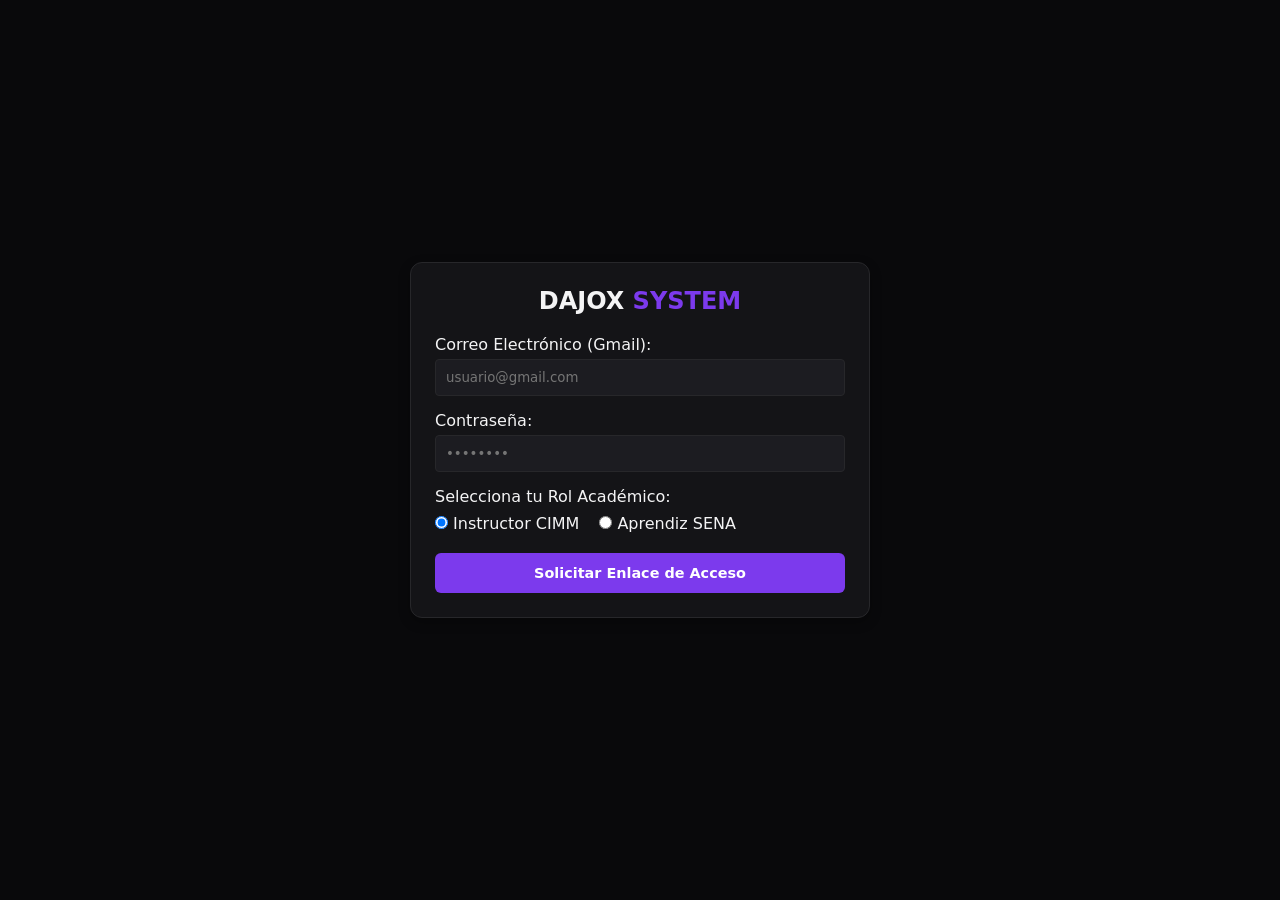
==== index.html @ 520edb33 "Add files via upload" ====
<!DOCTYPE html>
<html lang="es">
<head>
    <meta charset="UTF-8">
    <title>DAJOX SYSTEM - Enrutando</title>
    <link rel="stylesheet" href="style.css">
</head>
<body style="display:flex; justify-content:center; align-items:center; height:100vh;">
    <div style="text-align: center;">
        <h1>DAJOX <span style="color:var(--acento-morado);">SYSTEM</span></h1>
        <p style="color: var(--texto-mutado); margin-top:10px;">Verificando credenciales de acceso...</p>
    </div>
    <script>
        document.addEventListener("DOMContentLoaded", () => {
            const usuario = localStorage.getItem("usuarioActual");
            if (usuario) {
                window.location.href = "dashboard.html";
            } else {
                window.location.href = "login.html";
            }
        });
    </script>
</body>
</html>
---- style.css ----
/* ==========================================================================
   DAJOX SYSTEM - HOJA DE ESTILOS EVOLUCIONADA (DISEÑO TÉCNICO PROFESIONAL)
   ========================================================================== */
:root {
    --bg-principal: #09090b;
    --bg-tarjetas: #141417;
    --bg-inputs: #1c1c21;
    --texto-blanco: #f4f4f5;
    --texto-mutado: #a1a1aa;
    --acento-morado: #7c3aed;
    --acento-morado-hover: #6d28d9;
    --acento-azul: #2563eb;
    --acento-verde: #16a34a;
    --acento-rojo: #dc2626;
    --borde: #27272a;
    --borde-foco: #3f3f46;
}

* { box-sizing: border-box; margin: 0; padding: 0; font-family: 'Segoe UI', system-ui, sans-serif; }
body { background-color: var(--bg-principal); color: var(--texto-blanco); padding-bottom: 60px; }
.hidden { display: none !important; }

/* Tarjetas de Clases */
.card {
    background-color: var(--bg-tarjetas);
    border: 1px solid var(--borde);
    border-radius: 12px;
    padding: 24px;
    margin-bottom: 20px;
    box-shadow: 0 4px 12px rgba(0,0,0,0.3);
    transition: transform 0.2s, border-color 0.2s;
}
.card:hover { border-color: var(--borde-foco); }

.grid-clases {
    display: grid;
    grid-template-columns: repeat(auto-fill, minmax(340px, 1fr));
    gap: 24px;
    margin-top: 20px;
}

/* Botones */
.btn-primary {
    background-color: var(--acento-morado);
    color: white;
    border: none;
    border-radius: 6px;
    font-weight: 600;
    font-size: 0.9rem;
    cursor: pointer;
    padding: 11px 18px;
    display: inline-flex;
    align-items: center;
    justify-content: center;
    gap: 8px;
    transition: background 0.2s, filter 0.2s;
}
.btn-primary:hover { background-color: var(--acento-morado-hover); }

/* Inputs profesionales */
.input-dajox {
    width: 100%;
    padding: 10px 12px;
    background: var(--bg-inputs);
    border: 1px solid var(--borde);
    color: white;
    border-radius: 6px;
    font-size: 0.9rem;
    outline: none;
    transition: border-color 0.2s;
}
.input-dajox:focus { border-color: var(--acento-morado); }

/* ==========================================================================
   DISEÑO AVANZADO DE VENTANAS FLOTANTES (MODALES PREMIUM)
   ========================================================================== */
.pestana-flotante {
    position: fixed;
    top: 0;
    left: 0;
    width: 100%;
    height: 100%;
    background-color: rgba(4, 4, 7, 0.75);
    backdrop-filter: blur(8px); /* Efecto Esmerilado Premium */
    display: flex;
    justify-content: center;
    align-items: center;
    z-index: 1000;
    animation: fadeInDajox 0.25s ease-out;
}

.pestana-contenido {
    background-color: #101014;
    border: 1px solid rgba(255, 255, 255, 0.08);
    border-radius: 16px;
    width: 92%;
    max-width: 800px;
    max-height: 85vh;
    padding: 28px;
    display: flex;
    flex-direction: column;
    box-shadow: 0 20px 40px rgba(0,0,0,0.6), 0 0 1px rgba(255,255,255,0.1) inset;
}

.pestana-header {
    display: flex;
    justify-content: space-between;
    align-items: center;
    border-bottom: 1px solid var(--borde);
    padding-bottom: 16px;
    margin-bottom: 20px;
}
.pestana-header h3 { font-size: 1.3rem; font-weight: 700; letter-spacing: -0.025em; }

.pestana-scroll {
    overflow-y: auto;
    flex: 1;
    padding-right: 12px;
}
/* Personalización de barra de desplazamiento técnico */
.pestana-scroll::-webkit-scrollbar { width: 6px; }
.pestana-scroll::-webkit-scrollbar-track { background: transparent; }
.pestana-scroll::-webkit-scrollbar-thumb { background: var(--borde-foco); border-radius: 10px; }

.btn-cerrar-flotante {
    background: #1c1c21;
    border: 1px solid var(--borde);
    color: var(--texto-mutado);
    width: 32px;
    height: 32px;
    border-radius: 50%;
    font-size: 1.2rem;
    cursor: pointer;
    display: flex;
    align-items: center;
    justify-content: center;
    transition: all 0.2s;
}
.btn-cerrar-flotante:hover { color: white; background: var(--acento-rojo); border-color: var(--acento-rojo); }

/* Bloques contenedores internos de preguntas */
.item-pregunta-banco {
    background: #16161a;
    border: 1px solid var(--borde);
    padding: 18px;
    border-radius: 8px;
    margin-bottom: 16px;
}

.opcion-verificacion {
    padding: 10px 14px;
    margin: 8px 0;
    border-radius: 6px;
    font-size: 0.9rem;
    display: flex;
    align-items: center;
    gap: 10px;
}
.opcion-correcta { background-color: rgba(22, 163, 74, 0.15); border: 1px solid rgba(22, 163, 74, 0.4); color: #4ade80; }
.opcion-incorrecta { background-color: rgba(220, 38, 38, 0.15); border: 1px solid rgba(220, 38, 38, 0.4); color: #f87171; }
.opcion-neutra { background: var(--bg-inputs); border: 1px solid var(--borde); }

/* Previsualizadores de Imagen */
.img-preview {
    max-width: 100%;
    max-height: 200px;
    object-fit: contain;
    margin-top: 12px;
    border-radius: 8px;
    border: 1px dashed var(--borde-foco);
    background: #000;
}

/* Simulador por puntos interactivos */
.contenedor-mapa-puntos {
    position: relative;
    display: inline-block;
    max-width: 100%;
    border: 1px solid var(--borde-foco);
    border-radius: 8px;
    overflow: hidden;
    margin-top: 16px;
    background: #111;
}
.img-mapeada { display: block; max-width: 100%; height: auto; }
.punto-referencia {
    position: absolute;
    width: 26px;
    height: 26px;
    background-color: var(--acento-azul);
    color: white;
    border-radius: 50%;
    text-align: center;
    line-height: 26px;
    font-size: 0.8rem;
    font-weight: bold;
    cursor: pointer;
    transform: translate(-50%, -50%);
    box-shadow: 0 0 12px rgba(37,99,235,0.6);
    transition: transform 0.2s;
}
.punto-referencia:hover { transform: translate(-50%, -50%) scale(1.2); }

.opcion-pestana {
    width: 100%;
    padding: 14px 18px;
    background: var(--bg-inputs);
    border: 1px solid var(--borde);
    color: white;
    text-align: left;
    border-radius: 8px;
    margin-bottom: 12px;
    font-weight: 500;
    cursor: pointer;
    transition: all 0.2s;
}
.opcion-pestana:hover { background: var(--acento-morado); border-color: var(--acento-morado-hover); transform: translateX(4px); }

/* Indicador de Porcentaje Superior */
.badge-global-porcentaje {
    background: linear-gradient(135deg, #4c1d95, #1e3a8a);
    border: 1px solid rgba(255,255,255,0.1);
    padding: 14px;
    border-radius: 10px;
    font-weight: 700;
    font-size: 1.1rem;
    text-align: center;
    margin-bottom: 20px;
    letter-spacing: 0.05em;
    box-shadow: 0 4px 12px rgba(0,0,0,0.2);
}

@keyframes fadeInDajox {
    from { opacity: 0; transform: scale(0.98); }
    to { opacity: 1; transform: scale(1); }
}
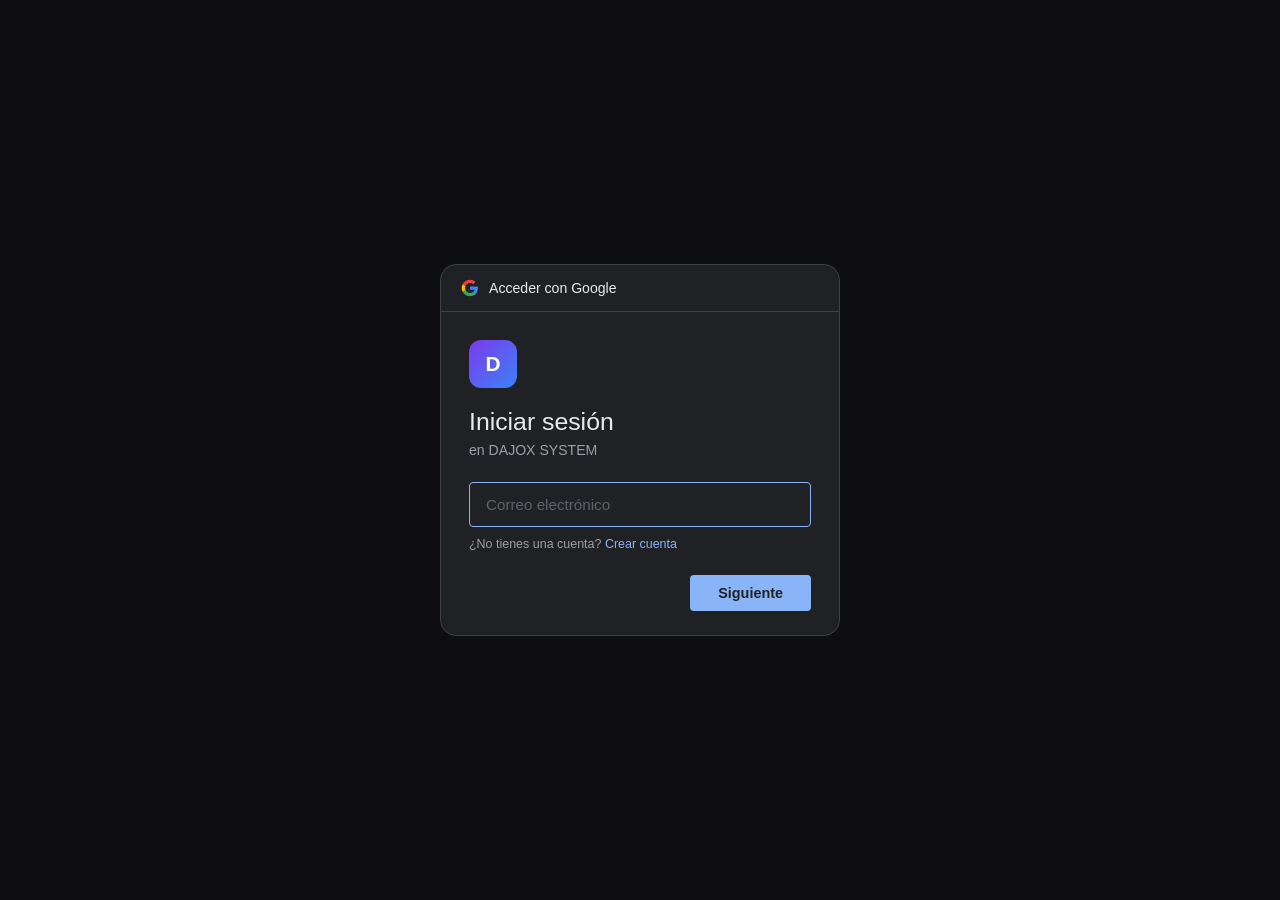
==== commit 31da0007: "Fix HTML formatting and ensure proper structure" ====
--- a/index.html
+++ b/index.html
@@ -21,4 +21,4 @@
         });
     </script>
 </body>
-</html>+</html>
--- a/style.css
+++ b/style.css
@@ -1,236 +1,290 @@
 /* ==========================================================================
-   DAJOX SYSTEM - HOJA DE ESTILOS EVOLUCIONADA (DISEÑO TÉCNICO PROFESIONAL)
+   DAJOX SYSTEM — HOJA DE ESTILOS PRINCIPAL
    ========================================================================== */
+@import url('https://fonts.googleapis.com/css2?family=Inter:wght@400;500;600;700;800&display=swap');
+
+*, *::before, *::after { box-sizing: border-box; margin: 0; padding: 0; }
+
 :root {
-    --bg-principal: #09090b;
-    --bg-tarjetas: #141417;
-    --bg-inputs: #1c1c21;
-    --texto-blanco: #f4f4f5;
-    --texto-mutado: #a1a1aa;
+    --bg-main:     #0e0e12;
+    --bg-tarjetas: #16161e;
     --acento-morado: #7c3aed;
-    --acento-morado-hover: #6d28d9;
-    --acento-azul: #2563eb;
-    --acento-verde: #16a34a;
-    --acento-rojo: #dc2626;
-    --borde: #27272a;
-    --borde-foco: #3f3f46;
-}
-
-* { box-sizing: border-box; margin: 0; padding: 0; font-family: 'Segoe UI', system-ui, sans-serif; }
-body { background-color: var(--bg-principal); color: var(--texto-blanco); padding-bottom: 60px; }
+    --acento-rojo:   #ef4444;
+    --acento-verde:  #22c55e;
+    --acento-azul:   #3b82f6;
+    --borde:         #2a2a36;
+    --bg-inputs:     #111118;
+    --texto-mutado:  #71717a;
+}
+
+body {
+    background: var(--bg-main);
+    color: #fff;
+    font-family: 'Inter', sans-serif;
+    min-height: 100vh;
+}
+
+/* ── Utilidades ─────────────────────────────────────────────────────────── */
 .hidden { display: none !important; }
 
-/* Tarjetas de Clases */
+/* ── Card ───────────────────────────────────────────────────────────────── */
 .card {
-    background-color: var(--bg-tarjetas);
-    border: 1px solid var(--borde);
-    border-radius: 12px;
-    padding: 24px;
+    background: var(--bg-tarjetas);
+    border: 1px solid var(--borde);
+    border-radius: 10px;
+    padding: 20px;
     margin-bottom: 20px;
-    box-shadow: 0 4px 12px rgba(0,0,0,0.3);
-    transition: transform 0.2s, border-color 0.2s;
-}
-.card:hover { border-color: var(--borde-foco); }
-
+}
+
+/* ── Botones ────────────────────────────────────────────────────────────── */
+.btn-primary {
+    display: inline-flex;
+    align-items: center;
+    justify-content: center;
+    gap: 6px;
+    background: var(--acento-morado);
+    color: #fff;
+    border: none;
+    border-radius: 6px;
+    padding: 10px 18px;
+    font-size: .875rem;
+    font-weight: 600;
+    cursor: pointer;
+    font-family: inherit;
+    transition: opacity .15s;
+    white-space: nowrap;
+}
+.btn-primary:hover:not(:disabled) { opacity: .85; }
+.btn-primary:disabled { opacity: .4; cursor: not-allowed; }
+
+/* ── Inputs ─────────────────────────────────────────────────────────────── */
+.input-dajox {
+    width: 100%;
+    padding: 10px 14px;
+    background: var(--bg-inputs);
+    border: 1px solid var(--borde);
+    color: #fff;
+    border-radius: 6px;
+    font-size: .875rem;
+    font-family: inherit;
+    outline: none;
+}
+.input-dajox:focus   { border-color: var(--acento-morado); }
+.input-dajox::placeholder { color: var(--texto-mutado); }
+
+/* ── Grid de clases ─────────────────────────────────────────────────────── */
 .grid-clases {
     display: grid;
-    grid-template-columns: repeat(auto-fill, minmax(340px, 1fr));
-    gap: 24px;
-    margin-top: 20px;
-}
-
-/* Botones */
-.btn-primary {
-    background-color: var(--acento-morado);
-    color: white;
-    border: none;
-    border-radius: 6px;
-    font-weight: 600;
-    font-size: 0.9rem;
-    cursor: pointer;
-    padding: 11px 18px;
-    display: inline-flex;
-    align-items: center;
-    justify-content: center;
-    gap: 8px;
-    transition: background 0.2s, filter 0.2s;
-}
-.btn-primary:hover { background-color: var(--acento-morado-hover); }
-
-/* Inputs profesionales */
-.input-dajox {
-    width: 100%;
-    padding: 10px 12px;
-    background: var(--bg-inputs);
-    border: 1px solid var(--borde);
-    color: white;
-    border-radius: 6px;
-    font-size: 0.9rem;
-    outline: none;
-    transition: border-color 0.2s;
-}
-.input-dajox:focus { border-color: var(--acento-morado); }
-
-/* ==========================================================================
-   DISEÑO AVANZADO DE VENTANAS FLOTANTES (MODALES PREMIUM)
-   ========================================================================== */
+    grid-template-columns: repeat(auto-fill, minmax(310px, 1fr));
+    gap: 18px;
+    margin-top: 18px;
+}
+
+/* ── Pestaña flotante (modal) ───────────────────────────────────────────── */
 .pestana-flotante {
     position: fixed;
-    top: 0;
-    left: 0;
-    width: 100%;
-    height: 100%;
-    background-color: rgba(4, 4, 7, 0.75);
-    backdrop-filter: blur(8px); /* Efecto Esmerilado Premium */
-    display: flex;
-    justify-content: center;
-    align-items: center;
-    z-index: 1000;
-    animation: fadeInDajox 0.25s ease-out;
-}
-
+    inset: 0;
+    background: rgba(0,0,0,.82);
+    z-index: 200;
+    display: flex;
+    align-items: flex-start;
+    justify-content: center;
+    padding: 16px;
+    overflow-y: auto;
+}
 .pestana-contenido {
-    background-color: #101014;
-    border: 1px solid rgba(255, 255, 255, 0.08);
-    border-radius: 16px;
-    width: 92%;
-    max-width: 800px;
-    max-height: 85vh;
-    padding: 28px;
+    background: #16161e;
+    border: 1px solid var(--borde);
+    border-radius: 12px;
+    width: 100%;
+    max-width: 640px;
     display: flex;
     flex-direction: column;
-    box-shadow: 0 20px 40px rgba(0,0,0,0.6), 0 0 1px rgba(255,255,255,0.1) inset;
-}
-
+    margin: auto;
+    max-height: calc(100vh - 32px);
+}
 .pestana-header {
     display: flex;
     justify-content: space-between;
     align-items: center;
+    padding: 16px 20px;
     border-bottom: 1px solid var(--borde);
-    padding-bottom: 16px;
-    margin-bottom: 20px;
-}
-.pestana-header h3 { font-size: 1.3rem; font-weight: 700; letter-spacing: -0.025em; }
-
+    flex-shrink: 0;
+}
+.pestana-header h3 { font-size: 1rem; font-weight: 700; }
 .pestana-scroll {
+    padding: 20px;
     overflow-y: auto;
     flex: 1;
-    padding-right: 12px;
-}
-/* Personalización de barra de desplazamiento técnico */
-.pestana-scroll::-webkit-scrollbar { width: 6px; }
-.pestana-scroll::-webkit-scrollbar-track { background: transparent; }
-.pestana-scroll::-webkit-scrollbar-thumb { background: var(--borde-foco); border-radius: 10px; }
-
+}
 .btn-cerrar-flotante {
-    background: #1c1c21;
-    border: 1px solid var(--borde);
+    background: #27272a;
+    border: none;
+    color: #fff;
+    width: 30px; height: 30px;
+    border-radius: 50%;
+    font-size: 1.1rem;
+    cursor: pointer;
+    display: flex;
+    align-items: center;
+    justify-content: center;
+    flex-shrink: 0;
+}
+
+/* ── Botón opción de pestaña ────────────────────────────────────────────── */
+.opcion-pestana {
+    display: block;
+    width: 100%;
+    background: #111118;
+    border: 1px solid var(--borde);
+    border-left: 4px solid var(--acento-morado);
+    color: #fff;
+    padding: 13px 16px;
+    border-radius: 6px;
+    font-size: .9rem;
+    font-weight: 600;
+    cursor: pointer;
+    text-align: left;
+    margin-bottom: 10px;
+    transition: background .15s;
+    font-family: inherit;
+}
+.opcion-pestana:hover { background: #1a1a24; }
+
+/* ── Items del banco de preguntas ───────────────────────────────────────── */
+.item-pregunta-banco {
+    background: #111118;
+    border: 1px solid var(--borde);
+    border-radius: 8px;
+    padding: 14px;
+    margin-bottom: 10px;
+}
+.opcion-correcta {
+    background: rgba(34,197,94,.12);
+    border: 1px solid rgba(34,197,94,.3);
+    border-radius: 6px;
+    padding: 5px 10px;
+    font-size: .82rem;
+    color: var(--acento-verde);
+    margin-top: 3px;
+}
+.opcion-neutra {
+    background: #1c1c24;
+    border: 1px solid var(--borde);
+    border-radius: 6px;
+    padding: 5px 10px;
+    font-size: .82rem;
     color: var(--texto-mutado);
-    width: 32px;
-    height: 32px;
-    border-radius: 50%;
-    font-size: 1.2rem;
-    cursor: pointer;
-    display: flex;
-    align-items: center;
-    justify-content: center;
-    transition: all 0.2s;
-}
-.btn-cerrar-flotante:hover { color: white; background: var(--acento-rojo); border-color: var(--acento-rojo); }
-
-/* Bloques contenedores internos de preguntas */
-.item-pregunta-banco {
-    background: #16161a;
-    border: 1px solid var(--borde);
-    padding: 18px;
-    border-radius: 8px;
-    margin-bottom: 16px;
-}
-
-.opcion-verificacion {
-    padding: 10px 14px;
-    margin: 8px 0;
-    border-radius: 6px;
-    font-size: 0.9rem;
-    display: flex;
-    align-items: center;
-    gap: 10px;
-}
-.opcion-correcta { background-color: rgba(22, 163, 74, 0.15); border: 1px solid rgba(22, 163, 74, 0.4); color: #4ade80; }
-.opcion-incorrecta { background-color: rgba(220, 38, 38, 0.15); border: 1px solid rgba(220, 38, 38, 0.4); color: #f87171; }
-.opcion-neutra { background: var(--bg-inputs); border: 1px solid var(--borde); }
-
-/* Previsualizadores de Imagen */
-.img-preview {
-    max-width: 100%;
-    max-height: 200px;
-    object-fit: contain;
-    margin-top: 12px;
-    border-radius: 8px;
-    border: 1px dashed var(--borde-foco);
-    background: #000;
-}
-
-/* Simulador por puntos interactivos */
+    margin-top: 3px;
+}
+
+/* ── Simulador de mapa ──────────────────────────────────────────────────── */
 .contenedor-mapa-puntos {
     position: relative;
-    display: inline-block;
-    max-width: 100%;
-    border: 1px solid var(--borde-foco);
+    width: 100%;
+    border: 2px dashed var(--borde);
     border-radius: 8px;
     overflow: hidden;
-    margin-top: 16px;
     background: #111;
-}
-.img-mapeada { display: block; max-width: 100%; height: auto; }
+    cursor: crosshair;
+    min-height: 120px;
+}
+.img-mapeada {
+    width: 100%;
+    display: block;
+    border-radius: 6px;
+}
 .punto-referencia {
     position: absolute;
-    width: 26px;
-    height: 26px;
-    background-color: var(--acento-azul);
-    color: white;
+    width: 26px; height: 26px;
     border-radius: 50%;
+    background: var(--acento-morado);
+    color: #fff;
+    font-size: .72rem;
+    font-weight: 700;
+    display: flex;
+    align-items: center;
+    justify-content: center;
+    transform: translate(-50%, -50%);
+    cursor: pointer;
+    border: 2px solid #fff;
+    box-shadow: 0 0 8px rgba(124,58,237,.7);
+    z-index: 10;
+    transition: transform .1s;
+    animation: pulse-pt 1.5s infinite;
+}
+.punto-referencia:hover { transform: translate(-50%,-50%) scale(1.2); animation: none; }
+.punto-referencia.ok  { background: var(--acento-verde); box-shadow: 0 0 8px rgba(34,197,94,.7); animation: none; }
+.punto-referencia.mal { background: var(--acento-rojo);  box-shadow: 0 0 8px rgba(239,68,68,.7); animation: none; }
+@keyframes pulse-pt {
+    0%,100% { box-shadow: 0 0 8px rgba(124,58,237,.7); }
+    50%      { box-shadow: 0 0 16px rgba(124,58,237,1); }
+}
+
+/* ── Simulación drag-drop ───────────────────────────────────────────────── */
+.canvas-simulacion {
+    display: flex;
+    flex-direction: column;
+    gap: 20px;
+}
+.banco-piezas {
+    display: flex;
+    gap: 12px;
+    flex-wrap: wrap;
+    padding: 16px;
+    background: #111118;
+    border: 1px solid var(--borde);
+    border-radius: 8px;
+}
+.pieza-draggable {
+    background: var(--bg-tarjetas);
+    border: 2px solid var(--acento-azul);
+    color: var(--acento-azul);
+    padding: 10px 16px;
+    border-radius: 6px;
+    cursor: grab;
+    font-weight: 600;
+    font-size: .875rem;
+    user-select: none;
+    transition: opacity .15s;
+}
+.pieza-draggable:active { cursor: grabbing; }
+.pieza-draggable.usado  { opacity: .3; pointer-events: none; }
+.zona-soltar {
+    position: absolute;
+    border: 2px dashed #fff;
+    border-radius: 6px;
+    padding: 10px 8px;
     text-align: center;
-    line-height: 26px;
-    font-size: 0.8rem;
-    font-weight: bold;
-    cursor: pointer;
-    transform: translate(-50%, -50%);
-    box-shadow: 0 0 12px rgba(37,99,235,0.6);
-    transition: transform 0.2s;
-}
-.punto-referencia:hover { transform: translate(-50%, -50%) scale(1.2); }
-
-.opcion-pestana {
-    width: 100%;
-    padding: 14px 18px;
-    background: var(--bg-inputs);
-    border: 1px solid var(--borde);
-    color: white;
-    text-align: left;
-    border-radius: 8px;
+    font-size: .75rem;
+    font-weight: 600;
+    color: #fff;
+    transition: all .2s;
+    display: flex;
+    align-items: center;
+    justify-content: center;
+}
+.zona-soltar.drag-over { background: rgba(59,130,246,.15); border-color: var(--acento-azul); }
+.zona-soltar.correcta  { background: var(--acento-verde); border-color: var(--acento-verde); border-style: solid; }
+
+/* ── Imagen preview ─────────────────────────────────────────────────────── */
+.img-preview {
+    max-height: 160px;
+    border-radius: 6px;
+    display: block;
+    margin-top: 8px;
+    border: 1px solid var(--borde);
+}
+
+/* ── Gmail box (verificación) ───────────────────────────────────────────── */
+.gmail-box {
+    background: #fff;
+    border-radius: 8px;
+    padding: 20px;
+    color: #333;
+    border: 1px solid #ddd;
+}
+.gmail-box h4 {
+    font-size: 1.1rem;
     margin-bottom: 12px;
-    font-weight: 500;
-    cursor: pointer;
-    transition: all 0.2s;
-}
-.opcion-pestana:hover { background: var(--acento-morado); border-color: var(--acento-morado-hover); transform: translateX(4px); }
-
-/* Indicador de Porcentaje Superior */
-.badge-global-porcentaje {
-    background: linear-gradient(135deg, #4c1d95, #1e3a8a);
-    border: 1px solid rgba(255,255,255,0.1);
-    padding: 14px;
-    border-radius: 10px;
-    font-weight: 700;
-    font-size: 1.1rem;
-    text-align: center;
-    margin-bottom: 20px;
-    letter-spacing: 0.05em;
-    box-shadow: 0 4px 12px rgba(0,0,0,0.2);
-}
-
-@keyframes fadeInDajox {
-    from { opacity: 0; transform: scale(0.98); }
-    to { opacity: 1; transform: scale(1); }
-}+}
